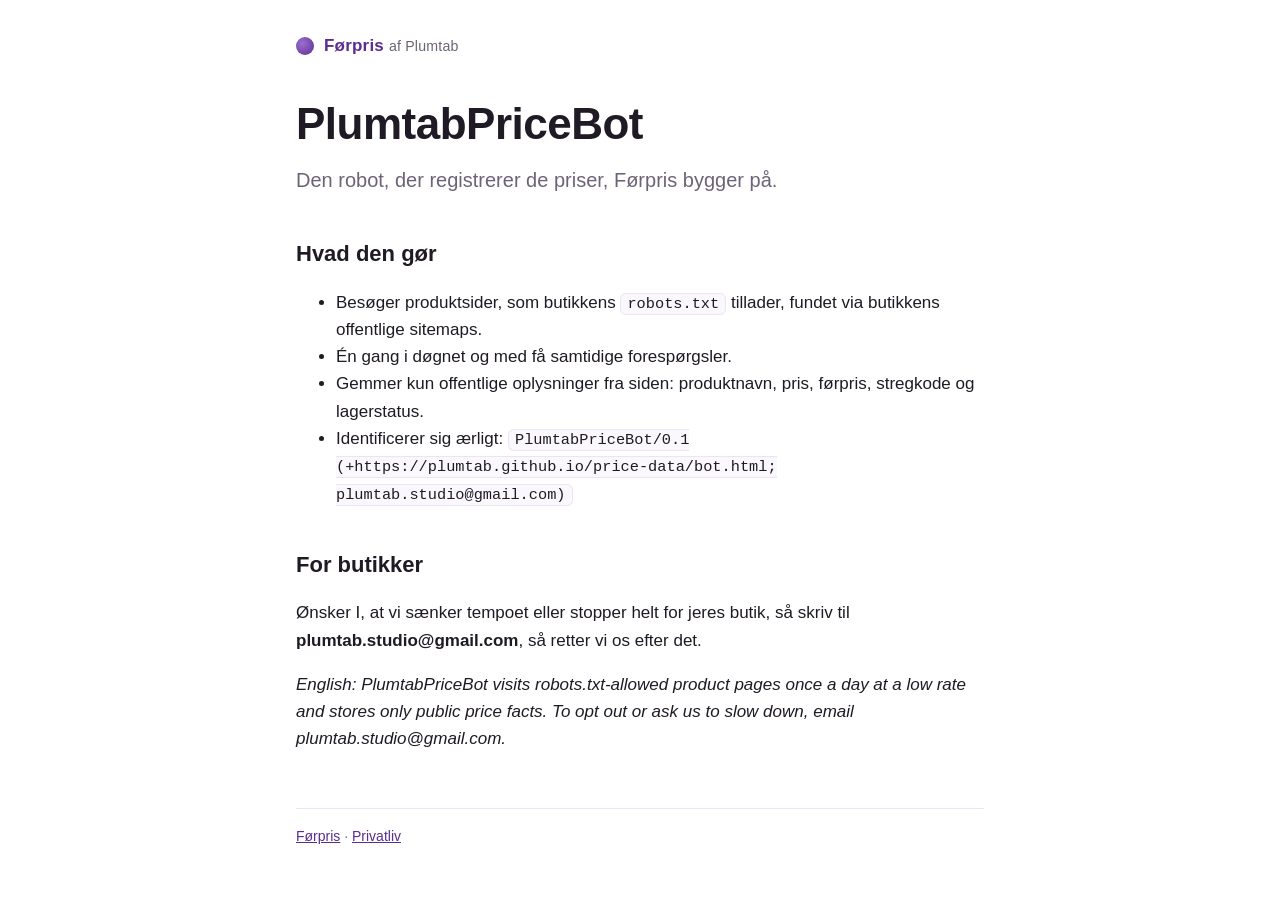
==== site-src/bot.html @ 4f0de6ee "Førpris price data: collector, daily workflow, public site Collector for Danish webshop prices (robo" ====
<!doctype html>
<html lang="da">
<head>
<meta charset="utf-8"><meta name="viewport" content="width=device-width, initial-scale=1">
<title>PlumtabPriceBot – Førpris</title>
<link rel="stylesheet" href="style.css">
</head>
<body><main>
<header class="top"><span class="dot"></span><a class="brand" href="./">Førpris <small>af Plumtab</small></a></header>
<h1>PlumtabPriceBot</h1>
<p class="lead">Den robot, der registrerer de priser, Førpris bygger på.</p>
<h2>Hvad den gør</h2>
<ul>
  <li>Besøger produktsider, som butikkens <code>robots.txt</code> tillader, fundet via butikkens offentlige sitemaps.</li>
  <li>Én gang i døgnet og med få samtidige forespørgsler.</li>
  <li>Gemmer kun offentlige oplysninger fra siden: produktnavn, pris, førpris, stregkode og lagerstatus.</li>
  <li>Identificerer sig ærligt: <code>PlumtabPriceBot/0.1 (+https://plumtab.github.io/price-data/bot.html; plumtab.studio@gmail.com)</code></li>
</ul>
<h2>For butikker</h2>
<p>Ønsker I, at vi sænker tempoet eller stopper helt for jeres butik, så skriv til <b>plumtab.studio@gmail.com</b>, så retter vi os efter det.</p>
<p lang="en"><i>English: PlumtabPriceBot visits robots.txt-allowed product pages once a day at a low rate and stores only public price facts. To opt out or ask us to slow down, email plumtab.studio@gmail.com.</i></p>
<footer><a href="./">Førpris</a> · <a href="privacy.html">Privatliv</a></footer>
</main></body>
</html>
---- site-src/style.css ----
:root { --plum: #5b2d8e; --plum-2: #9b6fd0; --ink: #1f1a24; --muted: #6d6378; --bg: #ffffff; --soft: #faf7fd; --line: #ece4f5;
  --warn: #b5440b; --warn-bg: #fff1e6; --ok: #23753a; --ok-bg: #ebf7ee; }
@media (prefers-color-scheme: dark) {
  :root { --ink: #ece7f2; --muted: #a49bb0; --bg: #16131a; --soft: #1f1a24; --line: #33293d; --plum: #cdb3f0; --warn-bg: #3a2416; --ok-bg: #18301f; --warn: #ffb48a; --ok: #8fd6a3; }
}
* { box-sizing: border-box; }
body { margin: 0; background: var(--bg); color: var(--ink); font: 17px/1.6 -apple-system, "Segoe UI", Roboto, Helvetica, Arial, sans-serif; }
main { max-width: 720px; margin: 0 auto; padding: 32px 16px 64px; }
header.top { display: flex; align-items: center; gap: 10px; margin-bottom: 40px; }
.dot { width: 18px; height: 18px; border-radius: 50%; background: radial-gradient(circle at 35% 35%, var(--plum-2), #5b2d8e); }
.brand { font-weight: 800; letter-spacing: .2px; color: var(--plum); text-decoration: none; }
.brand small { font-weight: 500; color: var(--muted); }
h1 { font-size: clamp(30px, 6vw, 44px); line-height: 1.12; margin: 0 0 16px; letter-spacing: -.5px; }
h2 { font-size: 22px; margin: 40px 0 8px; }
p.lead { font-size: 20px; color: var(--muted); margin: 0 0 28px; }
a { color: var(--plum); }
.cards { display: grid; gap: 12px; grid-template-columns: repeat(auto-fit, minmax(200px, 1fr)); margin: 24px 0; }
.card { border: 1px solid var(--line); background: var(--soft); border-radius: 14px; padding: 16px; }
.pill { display: inline-block; font-size: 13px; font-weight: 700; padding: 2px 10px; border-radius: 999px; margin-bottom: 8px; }
.pill.warn { color: var(--warn); background: var(--warn-bg); } .pill.ok { color: var(--ok); background: var(--ok-bg); }
.pill.muted { color: var(--muted); background: var(--bg); border: 1px solid var(--line); }
.note { border-left: 4px solid var(--plum-2); padding: 4px 0 4px 14px; color: var(--muted); }
footer { margin-top: 56px; padding-top: 16px; border-top: 1px solid var(--line); font-size: 14px; color: var(--muted); }
code { background: var(--soft); border: 1px solid var(--line); border-radius: 6px; padding: 1px 6px; font-size: .9em; }
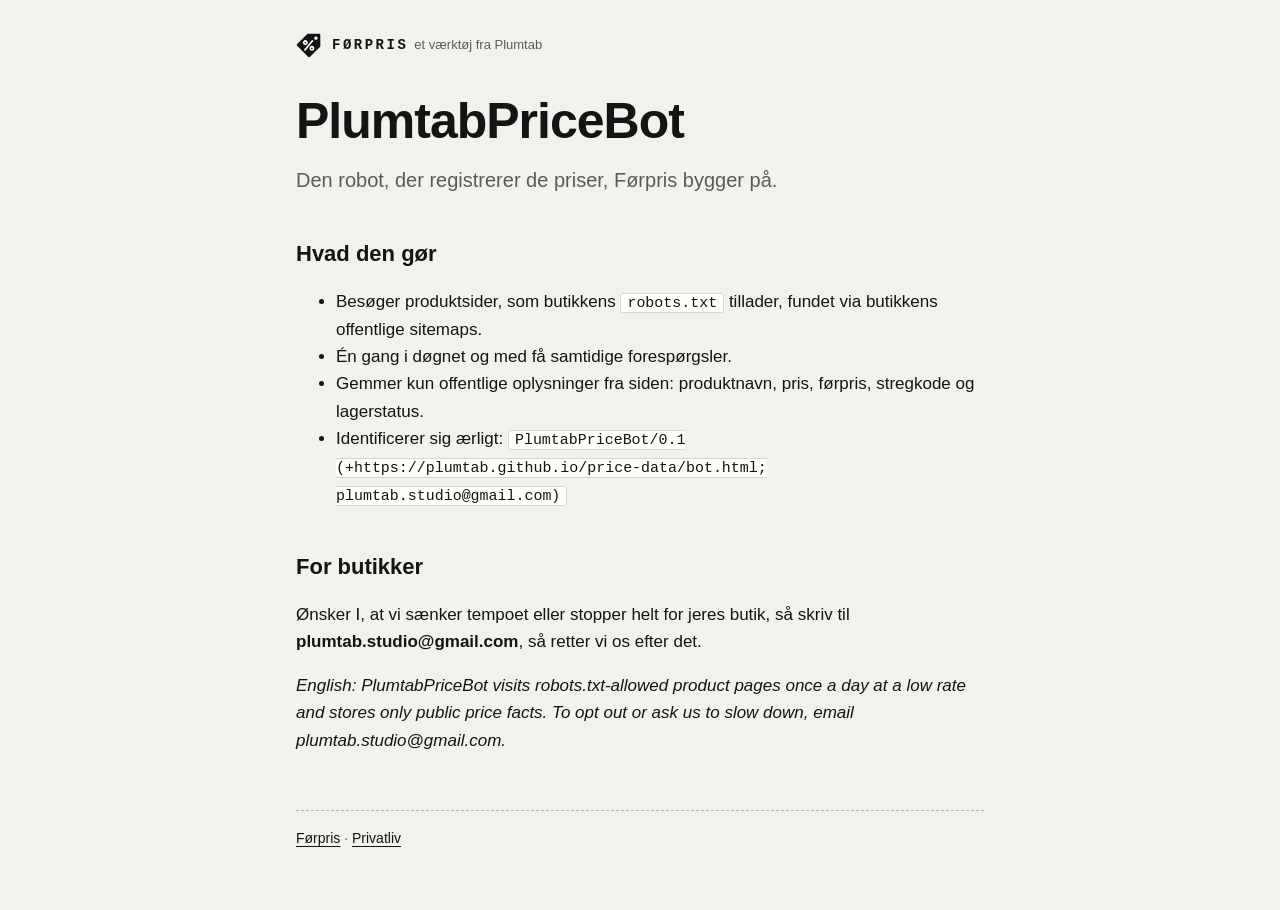
==== commit e7f01954: "Site: receipt-style design (no AI look), local-history note in privacy policy, coverage update Co-Au" ====
--- a/site-src/bot.html
+++ b/site-src/bot.html
@@ -4,9 +4,10 @@
 <meta charset="utf-8"><meta name="viewport" content="width=device-width, initial-scale=1">
 <title>PlumtabPriceBot – Førpris</title>
 <link rel="stylesheet" href="style.css">
+<link rel="icon" href="icon.png">
 </head>
 <body><main>
-<header class="top"><span class="dot"></span><a class="brand" href="./">Førpris <small>af Plumtab</small></a></header>
+<header class="top"><img src="icon.png" alt=""><a class="brand" href="./">FØRPRIS<small>et værktøj fra Plumtab</small></a></header>
 <h1>PlumtabPriceBot</h1>
 <p class="lead">Den robot, der registrerer de priser, Førpris bygger på.</p>
 <h2>Hvad den gør</h2>
--- a/site-src/style.css
+++ b/site-src/style.css
@@ -1,24 +1,24 @@
-:root { --plum: #5b2d8e; --plum-2: #9b6fd0; --ink: #1f1a24; --muted: #6d6378; --bg: #ffffff; --soft: #faf7fd; --line: #ece4f5;
-  --warn: #b5440b; --warn-bg: #fff1e6; --ok: #23753a; --ok-bg: #ebf7ee; }
-@media (prefers-color-scheme: dark) {
-  :root { --ink: #ece7f2; --muted: #a49bb0; --bg: #16131a; --soft: #1f1a24; --line: #33293d; --plum: #cdb3f0; --warn-bg: #3a2416; --ok-bg: #18301f; --warn: #ffb48a; --ok: #8fd6a3; }
-}
+:root { --ink: #141414; --muted: #5a5a5a; --paper: #fffefb; --line: #d9d6cf; --dash: #b9b5ab; --bad: #c8102e; --good: #1e7b34; --mono: ui-monospace, "SF Mono", Consolas, "Roboto Mono", monospace; }
 * { box-sizing: border-box; }
-body { margin: 0; background: var(--bg); color: var(--ink); font: 17px/1.6 -apple-system, "Segoe UI", Roboto, Helvetica, Arial, sans-serif; }
+body { margin: 0; background: #f3f1ec; color: var(--ink); font: 17px/1.6 -apple-system, "Segoe UI", Roboto, Helvetica, Arial, sans-serif; }
 main { max-width: 720px; margin: 0 auto; padding: 32px 16px 64px; }
-header.top { display: flex; align-items: center; gap: 10px; margin-bottom: 40px; }
-.dot { width: 18px; height: 18px; border-radius: 50%; background: radial-gradient(circle at 35% 35%, var(--plum-2), #5b2d8e); }
-.brand { font-weight: 800; letter-spacing: .2px; color: var(--plum); text-decoration: none; }
-.brand small { font-weight: 500; color: var(--muted); }
-h1 { font-size: clamp(30px, 6vw, 44px); line-height: 1.12; margin: 0 0 16px; letter-spacing: -.5px; }
+header.top { display: flex; align-items: center; gap: 10px; margin-bottom: 36px; }
+header.top img { width: 26px; height: 26px; }
+.brand { font: 700 14px/1 var(--mono); letter-spacing: 2.5px; color: var(--ink); text-decoration: none; }
+.brand small { font: 400 13px/1 -apple-system, "Segoe UI", Roboto, sans-serif; letter-spacing: 0; color: var(--muted); margin-left: 6px; }
+h1 { font-size: clamp(32px, 6.5vw, 50px); line-height: 1.08; margin: 0 0 16px; letter-spacing: -1px; }
 h2 { font-size: 22px; margin: 40px 0 8px; }
 p.lead { font-size: 20px; color: var(--muted); margin: 0 0 28px; }
-a { color: var(--plum); }
-.cards { display: grid; gap: 12px; grid-template-columns: repeat(auto-fit, minmax(200px, 1fr)); margin: 24px 0; }
-.card { border: 1px solid var(--line); background: var(--soft); border-radius: 14px; padding: 16px; }
-.pill { display: inline-block; font-size: 13px; font-weight: 700; padding: 2px 10px; border-radius: 999px; margin-bottom: 8px; }
-.pill.warn { color: var(--warn); background: var(--warn-bg); } .pill.ok { color: var(--ok); background: var(--ok-bg); }
-.pill.muted { color: var(--muted); background: var(--bg); border: 1px solid var(--line); }
-.note { border-left: 4px solid var(--plum-2); padding: 4px 0 4px 14px; color: var(--muted); }
-footer { margin-top: 56px; padding-top: 16px; border-top: 1px solid var(--line); font-size: 14px; color: var(--muted); }
-code { background: var(--soft); border: 1px solid var(--line); border-radius: 6px; padding: 1px 6px; font-size: .9em; }
+a { color: var(--ink); text-underline-offset: 3px; }
+.receipts { display: grid; gap: 14px; grid-template-columns: repeat(auto-fit, minmax(210px, 1fr)); margin: 24px 0; }
+.receipt { background: var(--paper); border: 1px solid var(--line); border-radius: 4px; padding: 0 14px 12px; box-shadow: 0 8px 22px rgba(0,0,0,.08); }
+.receipt::before { content: ""; display: block; height: 4px; margin: 0 -14px 12px; background: var(--ink); border-radius: 4px 4px 0 0; }
+.receipt.bad::before { background: var(--bad); } .receipt.good::before { background: var(--good); }
+.receipt .t { font-weight: 800; font-size: 17px; line-height: 1.2; margin-bottom: 8px; }
+.receipt .t b { font-family: var(--mono); margin-right: 6px; }
+.receipt.bad .t b { color: var(--bad); } .receipt.good .t b { color: var(--good); }
+.receipt .r { display: flex; justify-content: space-between; font-size: 14px; border-top: 1px dashed var(--dash); padding-top: 6px; margin-top: 6px; }
+.receipt .r span:last-child { font: 600 14px var(--mono); }
+.note { border-left: 4px solid var(--ink); padding: 4px 0 4px 14px; color: var(--muted); }
+footer { margin-top: 56px; padding-top: 16px; border-top: 1px dashed var(--dash); font-size: 14px; color: var(--muted); }
+code { font-family: var(--mono); background: var(--paper); border: 1px solid var(--line); border-radius: 3px; padding: 1px 6px; font-size: .88em; }
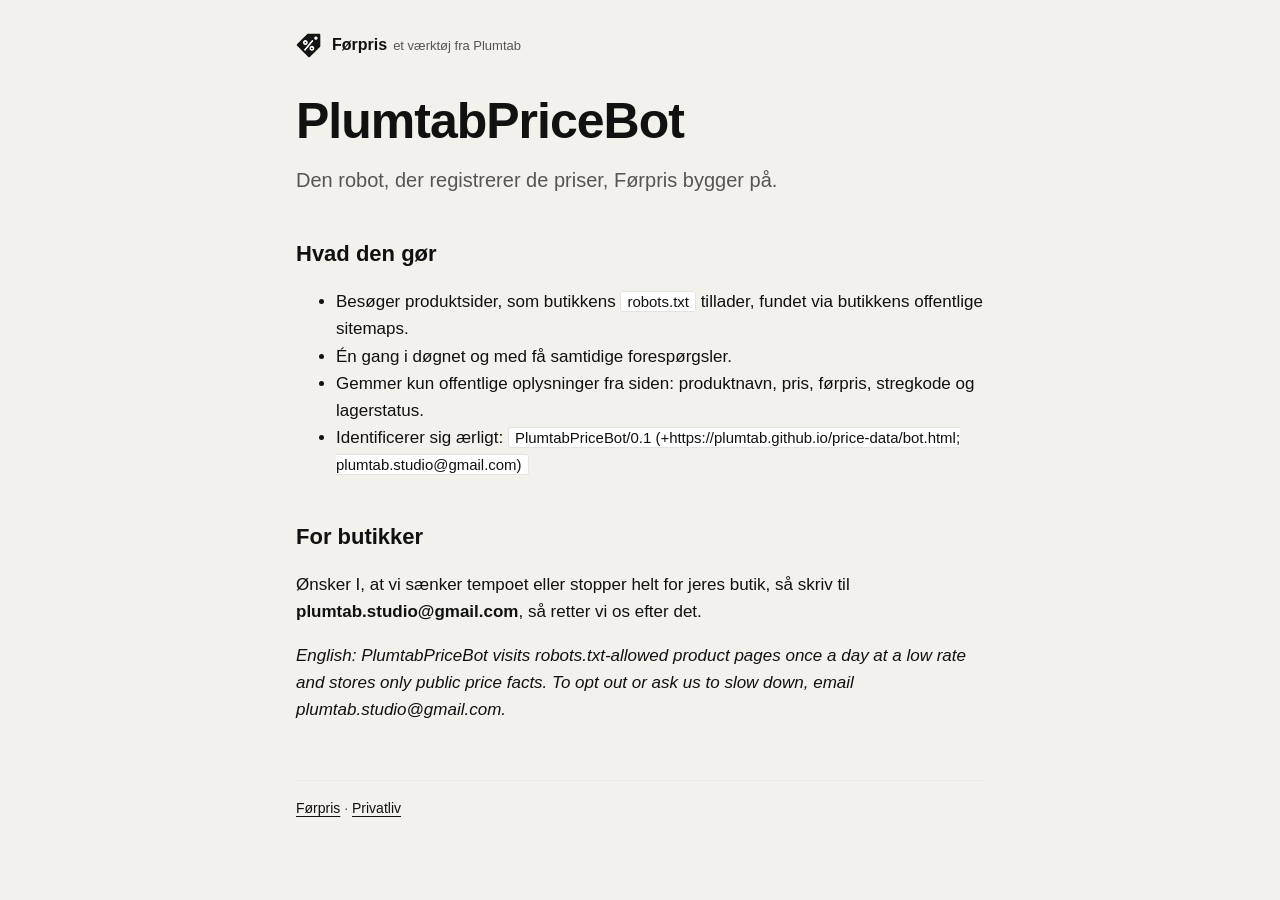
==== commit cc89c465: "Site: finished sans look, no inline bold, 'Sådan læser du Førpris' section Co-Authored-By: Claude Op" ====
--- a/site-src/bot.html
+++ b/site-src/bot.html
@@ -7,7 +7,7 @@
 <link rel="icon" href="icon.png">
 </head>
 <body><main>
-<header class="top"><img src="icon.png" alt=""><a class="brand" href="./">FØRPRIS<small>et værktøj fra Plumtab</small></a></header>
+<header class="top"><img src="icon.png" alt=""><a class="brand" href="./">Førpris<small>et værktøj fra Plumtab</small></a></header>
 <h1>PlumtabPriceBot</h1>
 <p class="lead">Den robot, der registrerer de priser, Førpris bygger på.</p>
 <h2>Hvad den gør</h2>
--- a/site-src/style.css
+++ b/site-src/style.css
@@ -1,24 +1,32 @@
-:root { --ink: #141414; --muted: #5a5a5a; --paper: #fffefb; --line: #d9d6cf; --dash: #b9b5ab; --bad: #c8102e; --good: #1e7b34; --mono: ui-monospace, "SF Mono", Consolas, "Roboto Mono", monospace; }
+:root { --ink: #111; --muted: #555; --paper: #fff; --line: #e3e3e3; --dash: #eaeaea; --bad: #c8102e; --good: #1e7b34; --mono: -apple-system, BlinkMacSystemFont, "Segoe UI", Roboto, Helvetica, Arial, sans-serif; }
+body { font-variant-numeric: tabular-nums; }
 * { box-sizing: border-box; }
 body { margin: 0; background: #f3f1ec; color: var(--ink); font: 17px/1.6 -apple-system, "Segoe UI", Roboto, Helvetica, Arial, sans-serif; }
 main { max-width: 720px; margin: 0 auto; padding: 32px 16px 64px; }
 header.top { display: flex; align-items: center; gap: 10px; margin-bottom: 36px; }
 header.top img { width: 26px; height: 26px; }
-.brand { font: 700 14px/1 var(--mono); letter-spacing: 2.5px; color: var(--ink); text-decoration: none; }
+.brand { font: 700 14px/1 var(--mono); letter-spacing: 0; font-size: 16px; color: var(--ink); text-decoration: none; }
 .brand small { font: 400 13px/1 -apple-system, "Segoe UI", Roboto, sans-serif; letter-spacing: 0; color: var(--muted); margin-left: 6px; }
 h1 { font-size: clamp(32px, 6.5vw, 50px); line-height: 1.08; margin: 0 0 16px; letter-spacing: -1px; }
 h2 { font-size: 22px; margin: 40px 0 8px; }
 p.lead { font-size: 20px; color: var(--muted); margin: 0 0 28px; }
 a { color: var(--ink); text-underline-offset: 3px; }
 .receipts { display: grid; gap: 14px; grid-template-columns: repeat(auto-fit, minmax(210px, 1fr)); margin: 24px 0; }
-.receipt { background: var(--paper); border: 1px solid var(--line); border-radius: 4px; padding: 0 14px 12px; box-shadow: 0 8px 22px rgba(0,0,0,.08); }
-.receipt::before { content: ""; display: block; height: 4px; margin: 0 -14px 12px; background: var(--ink); border-radius: 4px 4px 0 0; }
+.receipt { background: var(--paper); border: 1px solid var(--line); border-radius: 12px; overflow: hidden; padding: 0 14px 12px; box-shadow: 0 8px 22px rgba(0,0,0,.08); }
+.receipt::before { content: ""; display: block; height: 3px; margin: 0 -14px 12px; background: transparent; }
 .receipt.bad::before { background: var(--bad); } .receipt.good::before { background: var(--good); }
 .receipt .t { font-weight: 800; font-size: 17px; line-height: 1.2; margin-bottom: 8px; }
 .receipt .t b { font-family: var(--mono); margin-right: 6px; }
 .receipt.bad .t b { color: var(--bad); } .receipt.good .t b { color: var(--good); }
-.receipt .r { display: flex; justify-content: space-between; font-size: 14px; border-top: 1px dashed var(--dash); padding-top: 6px; margin-top: 6px; }
+.receipt .r { display: flex; justify-content: space-between; font-size: 14px; border-top: 1px solid var(--dash); padding-top: 6px; margin-top: 6px; }
 .receipt .r span:last-child { font: 600 14px var(--mono); }
 .note { border-left: 4px solid var(--ink); padding: 4px 0 4px 14px; color: var(--muted); }
-footer { margin-top: 56px; padding-top: 16px; border-top: 1px dashed var(--dash); font-size: 14px; color: var(--muted); }
+footer { margin-top: 56px; padding-top: 16px; border-top: 1px solid var(--dash); font-size: 14px; color: var(--muted); }
 code { font-family: var(--mono); background: var(--paper); border: 1px solid var(--line); border-radius: 3px; padding: 1px 6px; font-size: .88em; }
+
+.index table { width: 100%; border-collapse: separate; border-spacing: 0; background: var(--paper); border: 1px solid var(--line); border-radius: 12px; overflow: hidden; font-size: 16px; }
+.index th, .index td { padding: 9px 12px; border-top: 1px solid var(--dash); text-align: left; }
+.index thead th { border-top: 0; font-size: 13px; font-weight: 600; color: var(--muted); }
+.index .n { text-align: right; font-family: var(--mono); } .index .strong { font-weight: 700; }
+.index .spark { width: 90px; height: 20px; } .index .spark polyline { fill: none; stroke: var(--ink); stroke-width: 1.6; vector-effect: non-scaling-stroke; }
+.small { font-size: 14px; color: var(--muted); } .muted { color: var(--muted); }
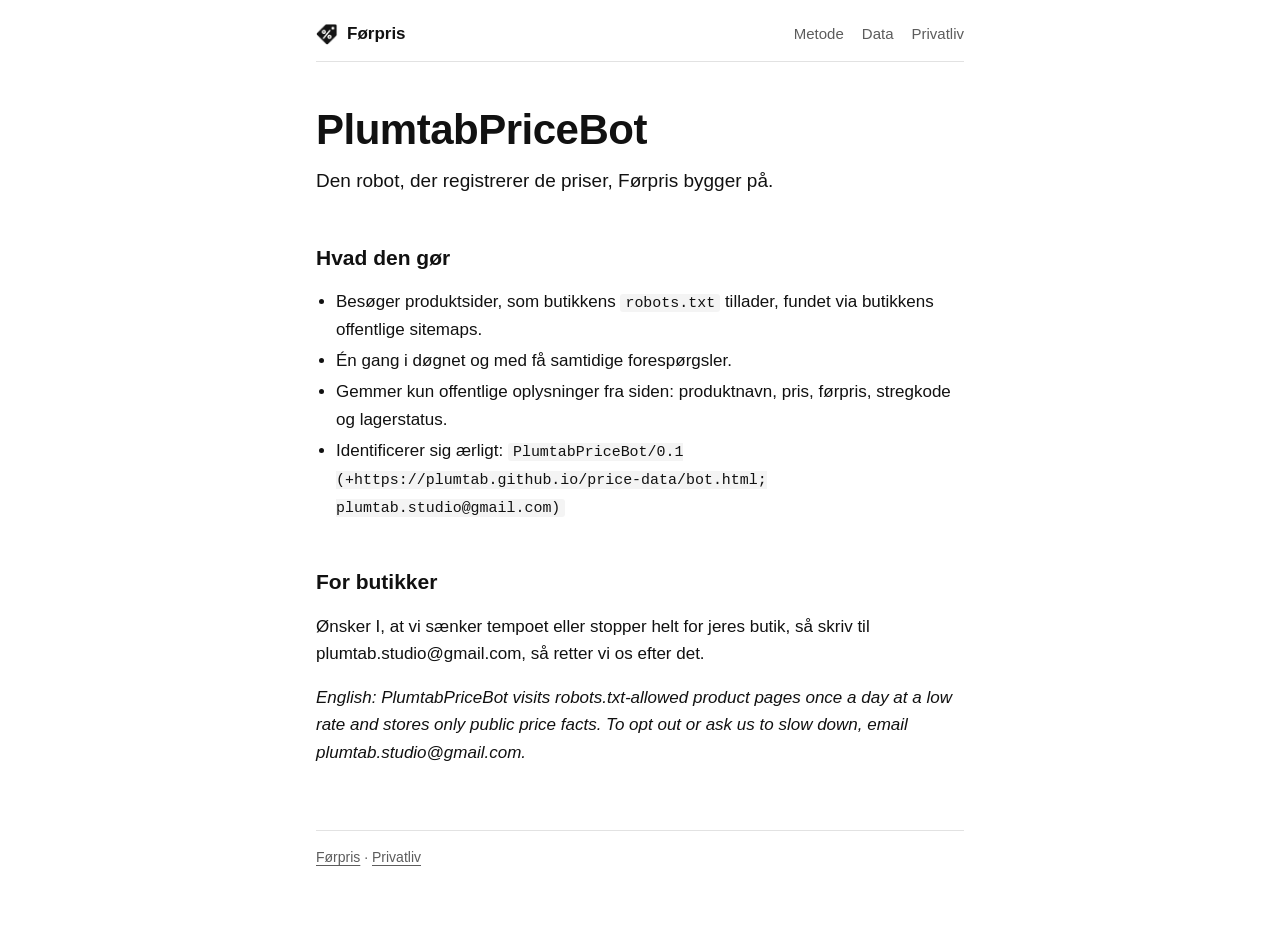
==== commit e54d586f: "Site: plainer design, real card, nine shops, live numbers - White page, no card boxes, colored strip" ====
--- a/site-src/bot.html
+++ b/site-src/bot.html
@@ -7,7 +7,10 @@
 <link rel="icon" href="icon.png">
 </head>
 <body><main>
-<header class="top"><img src="icon.png" alt=""><a class="brand" href="./">Førpris<small>et værktøj fra Plumtab</small></a></header>
+<header class="top">
+  <a class="brand" href="./"><img src="icon.png" alt="">Førpris</a>
+  <nav><a href="./#metode">Metode</a><a href="https://github.com/plumtab/price-data">Data</a><a href="privacy.html">Privatliv</a></nav>
+</header>
 <h1>PlumtabPriceBot</h1>
 <p class="lead">Den robot, der registrerer de priser, Førpris bygger på.</p>
 <h2>Hvad den gør</h2>
@@ -18,7 +21,7 @@
   <li>Identificerer sig ærligt: <code>PlumtabPriceBot/0.1 (+https://plumtab.github.io/price-data/bot.html; plumtab.studio@gmail.com)</code></li>
 </ul>
 <h2>For butikker</h2>
-<p>Ønsker I, at vi sænker tempoet eller stopper helt for jeres butik, så skriv til <b>plumtab.studio@gmail.com</b>, så retter vi os efter det.</p>
+<p>Ønsker I, at vi sænker tempoet eller stopper helt for jeres butik, så skriv til plumtab.studio@gmail.com, så retter vi os efter det.</p>
 <p lang="en"><i>English: PlumtabPriceBot visits robots.txt-allowed product pages once a day at a low rate and stores only public price facts. To opt out or ask us to slow down, email plumtab.studio@gmail.com.</i></p>
 <footer><a href="./">Førpris</a> · <a href="privacy.html">Privatliv</a></footer>
 </main></body>
--- a/site-src/style.css
+++ b/site-src/style.css
@@ -1,32 +1,48 @@
-:root { --ink: #111; --muted: #555; --paper: #fff; --line: #e3e3e3; --dash: #eaeaea; --bad: #c8102e; --good: #1e7b34; --mono: -apple-system, BlinkMacSystemFont, "Segoe UI", Roboto, Helvetica, Arial, sans-serif; }
-body { font-variant-numeric: tabular-nums; }
+:root { --ink: #111; --muted: #5c5c5c; --line: #e2e2e2; --bg: #fff; }
 * { box-sizing: border-box; }
-body { margin: 0; background: #f3f1ec; color: var(--ink); font: 17px/1.6 -apple-system, "Segoe UI", Roboto, Helvetica, Arial, sans-serif; }
-main { max-width: 720px; margin: 0 auto; padding: 32px 16px 64px; }
-header.top { display: flex; align-items: center; gap: 10px; margin-bottom: 36px; }
-header.top img { width: 26px; height: 26px; }
-.brand { font: 700 14px/1 var(--mono); letter-spacing: 0; font-size: 16px; color: var(--ink); text-decoration: none; }
-.brand small { font: 400 13px/1 -apple-system, "Segoe UI", Roboto, sans-serif; letter-spacing: 0; color: var(--muted); margin-left: 6px; }
-h1 { font-size: clamp(32px, 6.5vw, 50px); line-height: 1.08; margin: 0 0 16px; letter-spacing: -1px; }
-h2 { font-size: 22px; margin: 40px 0 8px; }
-p.lead { font-size: 20px; color: var(--muted); margin: 0 0 28px; }
-a { color: var(--ink); text-underline-offset: 3px; }
-.receipts { display: grid; gap: 14px; grid-template-columns: repeat(auto-fit, minmax(210px, 1fr)); margin: 24px 0; }
-.receipt { background: var(--paper); border: 1px solid var(--line); border-radius: 12px; overflow: hidden; padding: 0 14px 12px; box-shadow: 0 8px 22px rgba(0,0,0,.08); }
-.receipt::before { content: ""; display: block; height: 3px; margin: 0 -14px 12px; background: transparent; }
-.receipt.bad::before { background: var(--bad); } .receipt.good::before { background: var(--good); }
-.receipt .t { font-weight: 800; font-size: 17px; line-height: 1.2; margin-bottom: 8px; }
-.receipt .t b { font-family: var(--mono); margin-right: 6px; }
-.receipt.bad .t b { color: var(--bad); } .receipt.good .t b { color: var(--good); }
-.receipt .r { display: flex; justify-content: space-between; font-size: 14px; border-top: 1px solid var(--dash); padding-top: 6px; margin-top: 6px; }
-.receipt .r span:last-child { font: 600 14px var(--mono); }
-.note { border-left: 4px solid var(--ink); padding: 4px 0 4px 14px; color: var(--muted); }
-footer { margin-top: 56px; padding-top: 16px; border-top: 1px solid var(--dash); font-size: 14px; color: var(--muted); }
-code { font-family: var(--mono); background: var(--paper); border: 1px solid var(--line); border-radius: 3px; padding: 1px 6px; font-size: .88em; }
+body { margin: 0; background: var(--bg); color: var(--ink); font: 17px/1.6 -apple-system, BlinkMacSystemFont, "Segoe UI", Roboto, Helvetica, Arial, sans-serif; font-variant-numeric: tabular-nums; -webkit-font-smoothing: antialiased; }
+main { max-width: 680px; margin: 0 auto; padding: 20px 16px 64px; }
+a { color: inherit; text-decoration: underline; text-underline-offset: 3px; text-decoration-thickness: 1px; }
+a:hover { text-decoration-thickness: 2px; }
 
-.index table { width: 100%; border-collapse: separate; border-spacing: 0; background: var(--paper); border: 1px solid var(--line); border-radius: 12px; overflow: hidden; font-size: 16px; }
-.index th, .index td { padding: 9px 12px; border-top: 1px solid var(--dash); text-align: left; }
-.index thead th { border-top: 0; font-size: 13px; font-weight: 600; color: var(--muted); }
-.index .n { text-align: right; font-family: var(--mono); } .index .strong { font-weight: 700; }
-.index .spark { width: 90px; height: 20px; } .index .spark polyline { fill: none; stroke: var(--ink); stroke-width: 1.6; vector-effect: non-scaling-stroke; }
+header.top { display: flex; align-items: center; justify-content: space-between; gap: 16px; padding-bottom: 14px; margin-bottom: 44px; border-bottom: 1px solid var(--line); }
+.brand { display: inline-flex; align-items: center; gap: 9px; font-weight: 650; font-size: 17px; text-decoration: none; }
+.brand img { width: 22px; height: 22px; }
+.brand small { font-weight: 400; font-size: 14px; color: var(--muted); }
+header.top nav { display: flex; gap: 18px; font-size: 15px; }
+header.top nav a { text-decoration: none; color: var(--muted); }
+header.top nav a:hover { color: var(--ink); text-decoration: underline; }
+
+h1 { font-size: clamp(30px, 5.4vw, 42px); line-height: 1.12; letter-spacing: -0.5px; font-weight: 700; margin: 0 0 14px; }
+h2 { font-size: 21px; line-height: 1.3; margin: 48px 0 8px; }
+h3 { font-size: 17px; margin: 24px 0 4px; }
+p.lead { font-size: 19px; line-height: 1.5; margin: 0 0 12px; }
+p.facts { color: var(--muted); margin: 0 0 32px; }
+ul { padding-left: 20px; } li { margin: 4px 0; }
+code { font-family: ui-monospace, SFMono-Regular, Menlo, Consolas, monospace; font-size: .88em; background: #f4f4f4; border-radius: 3px; padding: 1px 5px; }
+
+figure.example { margin: 0 0 8px; }
+figure.example img { display: block; width: 100%; max-width: 420px; height: auto; margin: -18px 0 -18px -24px; }
+figure.example figcaption { font-size: 14px; color: var(--muted); margin-top: 6px; }
+
+dl.states { margin: 12px 0 0; }
+dl.states dt { font-weight: 600; margin-top: 14px; }
+dl.states dd { margin: 2px 0 0; color: #333; }
+
+.index table { width: 100%; border-collapse: collapse; font-size: 16px; margin-top: 12px; }
+.index th, .index td { padding: 8px 8px 8px 0; border-bottom: 1px solid var(--line); text-align: left; }
+.index thead th { font-size: 13px; font-weight: 600; color: var(--muted); border-bottom: 1px solid var(--ink); }
+.index .n { text-align: right; padding-right: 16px; }
+.index .spark { width: 90px; height: 20px; display: block; }
+.index .spark polyline { fill: none; stroke: var(--ink); stroke-width: 1.5; vector-effect: non-scaling-stroke; }
+
 .small { font-size: 14px; color: var(--muted); } .muted { color: var(--muted); }
+.note { color: var(--muted); }
+footer { margin-top: 64px; padding-top: 14px; border-top: 1px solid var(--line); font-size: 14px; color: var(--muted); line-height: 1.8; }
+
+@media (prefers-color-scheme: dark) {
+  :root { --ink: #ededed; --muted: #a3a3a3; --line: #333; --bg: #141414; }
+  dl.states dd { color: #d0d0d0; } code { background: #222; }
+  .brand img { filter: invert(1); }
+}
+@media (max-width: 480px) { .index th:last-child, .index td:last-child { display: none; } }
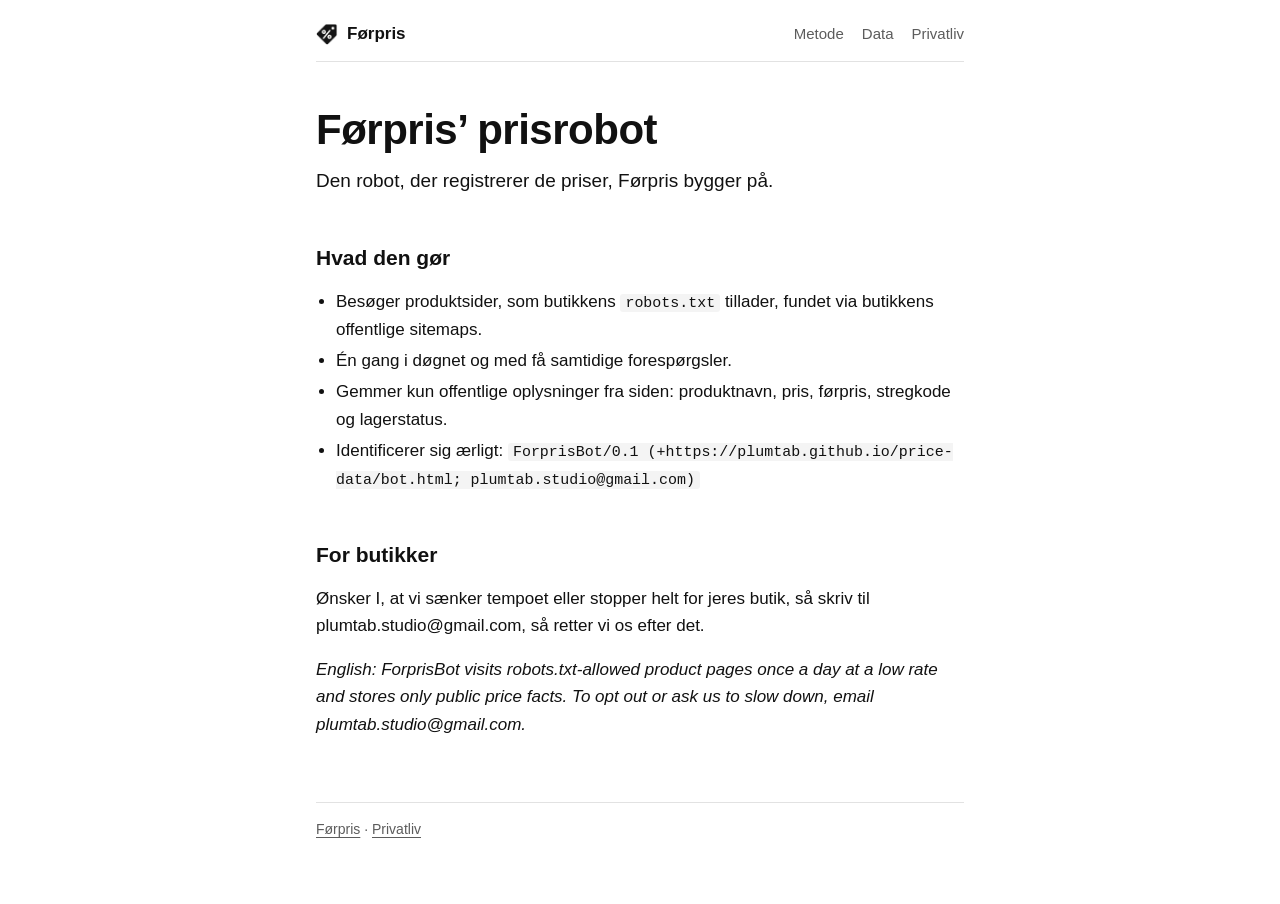
==== commit 2b89877e: "Førpris is the public name: drop 'made by Plumtab' from the site, robot renamed ForprisBot" ====
--- a/site-src/bot.html
+++ b/site-src/bot.html
@@ -2,7 +2,7 @@
 <html lang="da">
 <head>
 <meta charset="utf-8"><meta name="viewport" content="width=device-width, initial-scale=1">
-<title>PlumtabPriceBot – Førpris</title>
+<title>Førpris’ prisrobot</title>
 <link rel="stylesheet" href="style.css">
 <link rel="icon" href="icon.png">
 </head>
@@ -11,18 +11,18 @@
   <a class="brand" href="./"><img src="icon.png" alt="">Førpris</a>
   <nav><a href="./#metode">Metode</a><a href="https://github.com/plumtab/price-data">Data</a><a href="privacy.html">Privatliv</a></nav>
 </header>
-<h1>PlumtabPriceBot</h1>
+<h1>Førpris’ prisrobot</h1>
 <p class="lead">Den robot, der registrerer de priser, Førpris bygger på.</p>
 <h2>Hvad den gør</h2>
 <ul>
   <li>Besøger produktsider, som butikkens <code>robots.txt</code> tillader, fundet via butikkens offentlige sitemaps.</li>
   <li>Én gang i døgnet og med få samtidige forespørgsler.</li>
   <li>Gemmer kun offentlige oplysninger fra siden: produktnavn, pris, førpris, stregkode og lagerstatus.</li>
-  <li>Identificerer sig ærligt: <code>PlumtabPriceBot/0.1 (+https://plumtab.github.io/price-data/bot.html; plumtab.studio@gmail.com)</code></li>
+  <li>Identificerer sig ærligt: <code>ForprisBot/0.1 (+https://plumtab.github.io/price-data/bot.html; plumtab.studio@gmail.com)</code></li>
 </ul>
 <h2>For butikker</h2>
 <p>Ønsker I, at vi sænker tempoet eller stopper helt for jeres butik, så skriv til plumtab.studio@gmail.com, så retter vi os efter det.</p>
-<p lang="en"><i>English: PlumtabPriceBot visits robots.txt-allowed product pages once a day at a low rate and stores only public price facts. To opt out or ask us to slow down, email plumtab.studio@gmail.com.</i></p>
+<p lang="en"><i>English: ForprisBot visits robots.txt-allowed product pages once a day at a low rate and stores only public price facts. To opt out or ask us to slow down, email plumtab.studio@gmail.com.</i></p>
 <footer><a href="./">Førpris</a> · <a href="privacy.html">Privatliv</a></footer>
 </main></body>
 </html>
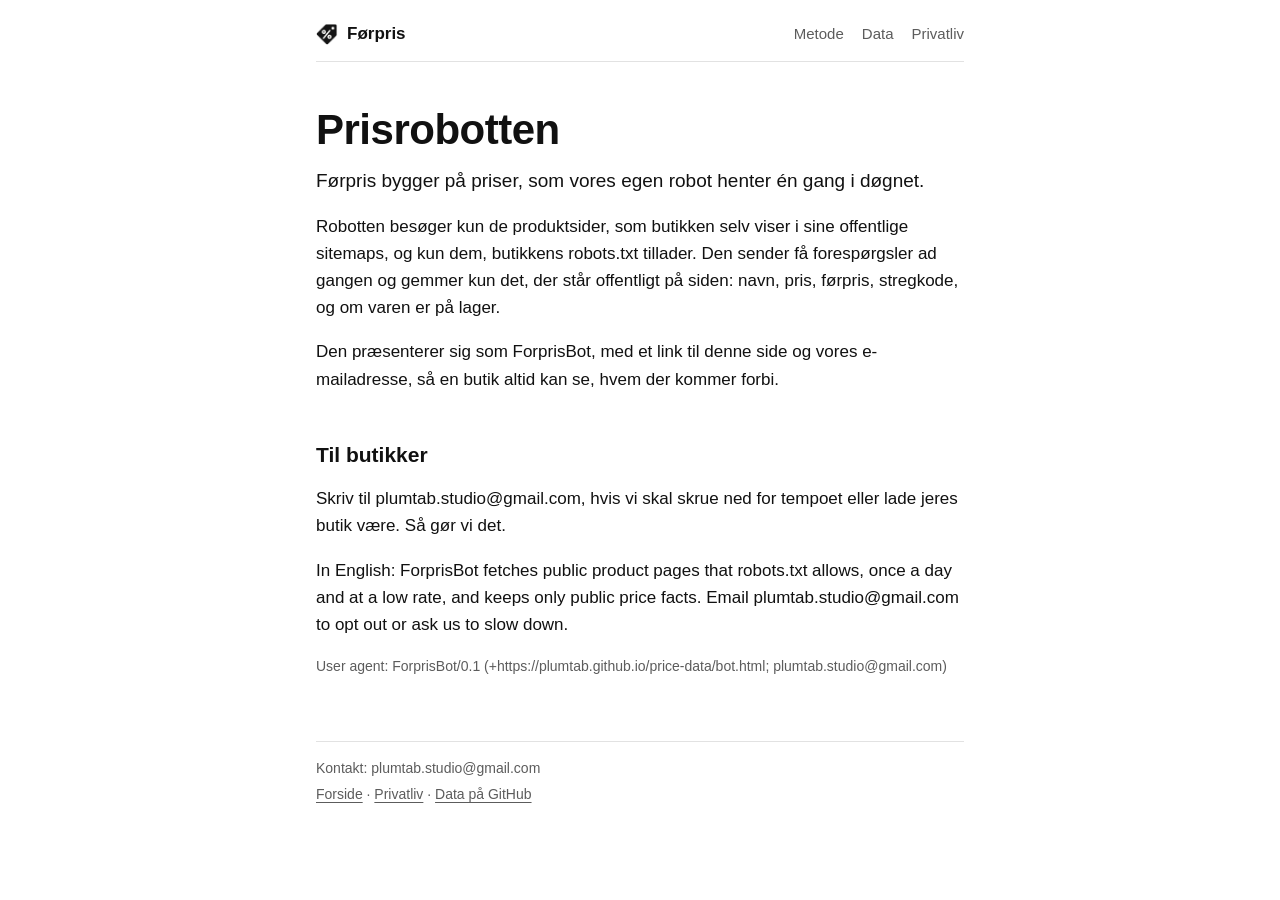
==== commit a97a3287: "Site: prose instead of bullet lists and code chips; card states as a plain table; robot page rewritt" ====
--- a/site-src/bot.html
+++ b/site-src/bot.html
@@ -11,18 +11,20 @@
   <a class="brand" href="./"><img src="icon.png" alt="">Førpris</a>
   <nav><a href="./#metode">Metode</a><a href="https://github.com/plumtab/price-data">Data</a><a href="privacy.html">Privatliv</a></nav>
 </header>
-<h1>Førpris’ prisrobot</h1>
-<p class="lead">Den robot, der registrerer de priser, Førpris bygger på.</p>
-<h2>Hvad den gør</h2>
-<ul>
-  <li>Besøger produktsider, som butikkens <code>robots.txt</code> tillader, fundet via butikkens offentlige sitemaps.</li>
-  <li>Én gang i døgnet og med få samtidige forespørgsler.</li>
-  <li>Gemmer kun offentlige oplysninger fra siden: produktnavn, pris, førpris, stregkode og lagerstatus.</li>
-  <li>Identificerer sig ærligt: <code>ForprisBot/0.1 (+https://plumtab.github.io/price-data/bot.html; plumtab.studio@gmail.com)</code></li>
-</ul>
-<h2>For butikker</h2>
-<p>Ønsker I, at vi sænker tempoet eller stopper helt for jeres butik, så skriv til plumtab.studio@gmail.com, så retter vi os efter det.</p>
-<p lang="en"><i>English: ForprisBot visits robots.txt-allowed product pages once a day at a low rate and stores only public price facts. To opt out or ask us to slow down, email plumtab.studio@gmail.com.</i></p>
-<footer><a href="./">Førpris</a> · <a href="privacy.html">Privatliv</a></footer>
+<h1>Prisrobotten</h1>
+<p class="lead">Førpris bygger på priser, som vores egen robot henter én gang i døgnet.</p>
+
+<p>Robotten besøger kun de produktsider, som butikken selv viser i sine offentlige sitemaps, og kun dem, butikkens robots.txt tillader. Den sender få forespørgsler ad gangen og gemmer kun det, der står offentligt på siden: navn, pris, førpris, stregkode, og om varen er på lager.</p>
+<p>Den præsenterer sig som ForprisBot, med et link til denne side og vores e-mailadresse, så en butik altid kan se, hvem der kommer forbi.</p>
+
+<h2>Til butikker</h2>
+<p>Skriv til plumtab.studio@gmail.com, hvis vi skal skrue ned for tempoet eller lade jeres butik være. Så gør vi det.</p>
+<p lang="en">In English: ForprisBot fetches public product pages that robots.txt allows, once a day and at a low rate, and keeps only public price facts. Email plumtab.studio@gmail.com to opt out or ask us to slow down.</p>
+<p class="small">User agent: ForprisBot/0.1 (+https://plumtab.github.io/price-data/bot.html; plumtab.studio@gmail.com)</p>
+
+<footer>
+  Kontakt: plumtab.studio@gmail.com<br>
+  <a href="./">Forside</a> · <a href="privacy.html">Privatliv</a> · <a href="https://github.com/plumtab/price-data">Data på GitHub</a>
+</footer>
 </main></body>
 </html>
--- a/site-src/style.css
+++ b/site-src/style.css
@@ -25,9 +25,10 @@
 figure.example img { display: block; width: 100%; max-width: 420px; height: auto; margin: -18px 0 -18px -24px; }
 figure.example figcaption { font-size: 14px; color: var(--muted); margin-top: 6px; }
 
-dl.states { margin: 12px 0 0; }
-dl.states dt { font-weight: 600; margin-top: 14px; }
-dl.states dd { margin: 2px 0 0; color: #333; }
+table.plain { width: 100%; border-collapse: collapse; font-size: 16px; margin-top: 12px; }
+table.plain th, table.plain td { padding: 9px 12px 9px 0; border-bottom: 1px solid var(--line); text-align: left; vertical-align: top; }
+table.plain thead th { font-size: 13px; font-weight: 600; color: var(--muted); border-bottom: 1px solid var(--ink); }
+table.plain td:first-child { width: 36%; font-weight: 600; }
 
 .index table { width: 100%; border-collapse: collapse; font-size: 16px; margin-top: 12px; }
 .index th, .index td { padding: 8px 8px 8px 0; border-bottom: 1px solid var(--line); text-align: left; }
@@ -42,7 +43,7 @@
 
 @media (prefers-color-scheme: dark) {
   :root { --ink: #ededed; --muted: #a3a3a3; --line: #333; --bg: #141414; }
-  dl.states dd { color: #d0d0d0; } code { background: #222; }
+  code { background: #222; }
   .brand img { filter: invert(1); }
 }
 @media (max-width: 480px) { .index th:last-child, .index td:last-child { display: none; } }
